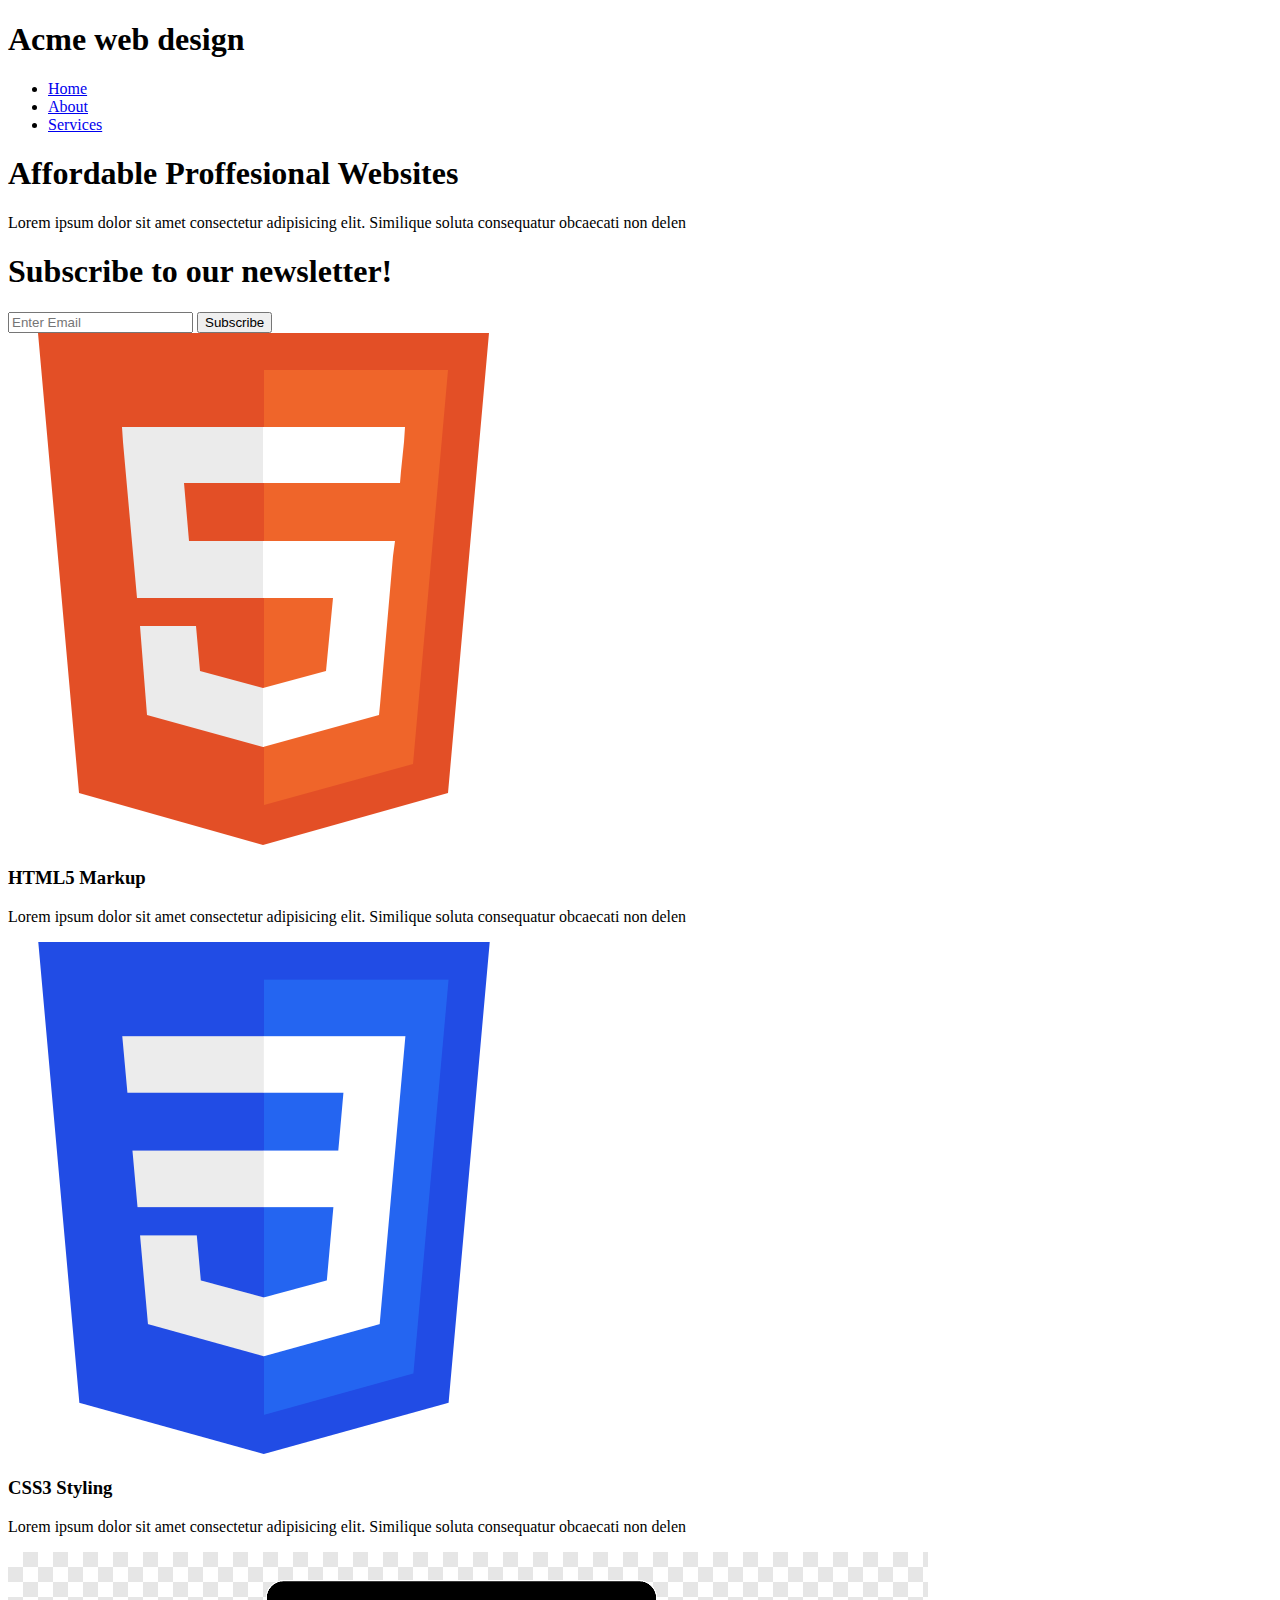
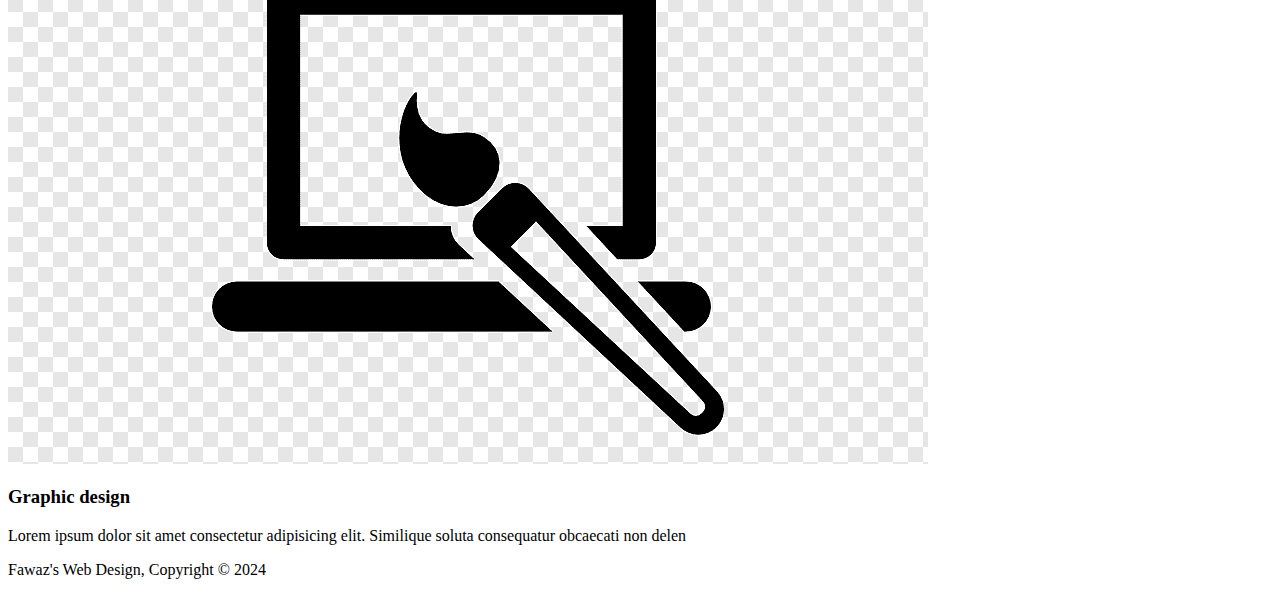
==== index.html @ 9e69a592 "first commit" ====
<!DOCTYPE html>
<html>
    <head>
        <meta charset="utf-8">
        <meta name="viewport" content="width=device-width">
        <title>Hack me web design | welcome</title>
        <link rel="stylesheet" href="./css/style.css">
    </head>
    <body>
        <header>
          <div class="container">
            <div id="branding">
             <h1>Acme web design</h1>
            </div>
            <nav>
             <ul>
              <li><a href="index.html">Home</a></li>
              <li><a href="about.html">About</a></li>
              <li><a href="services.html">Services</a></li>
             </ul>
            </nav>
          </div>
        </header>

        <section id="showcase">
            <div class="container">
             <h1>Affordable Proffesional Websites</h1>
             <p>Lorem ipsum dolor sit amet consectetur adipisicing elit. Similique soluta consequatur obcaecati non delen</p>
            </div>
        </section>

        <section id="newsletter">
         <div class="container">
          <h1>Subscribe to our newsletter!</h1>
          <form>
           <input type="email" placeholder="Enter Email">
           <button type="submit" class="button_1">Subscribe</button>
          </form>
         </div>
        </section>

        <section id="boxes">
            <div class="container">
                <div class="box">
                  <img src="./img/HTML5_Badge.png">
                  <h3>HTML5 Markup</h3>
                  <p>Lorem ipsum dolor sit amet consectetur adipisicing elit. Similique soluta consequatur obcaecati non delen</p>
                </div>
                <div class="box">
                  <img src="./img/CSS3_logo.png">
                  <h3>CSS3 Styling</h3>
                  <p>Lorem ipsum dolor sit amet consectetur adipisicing elit. Similique soluta consequatur obcaecati non delen</p>
                </div>
                <div class="box">
                    <img src="./img/digital-logo.png">
                  <h3>Graphic design</h3>
                  <p>Lorem ipsum dolor sit amet consectetur adipisicing elit. Similique soluta consequatur obcaecati non delen</p>
                 </div>
            </div>
        </section>

        <footer>
            <p>Fawaz's Web Design, Copyright &copy; 2024</p>
        </footer>
    </body>
</html>
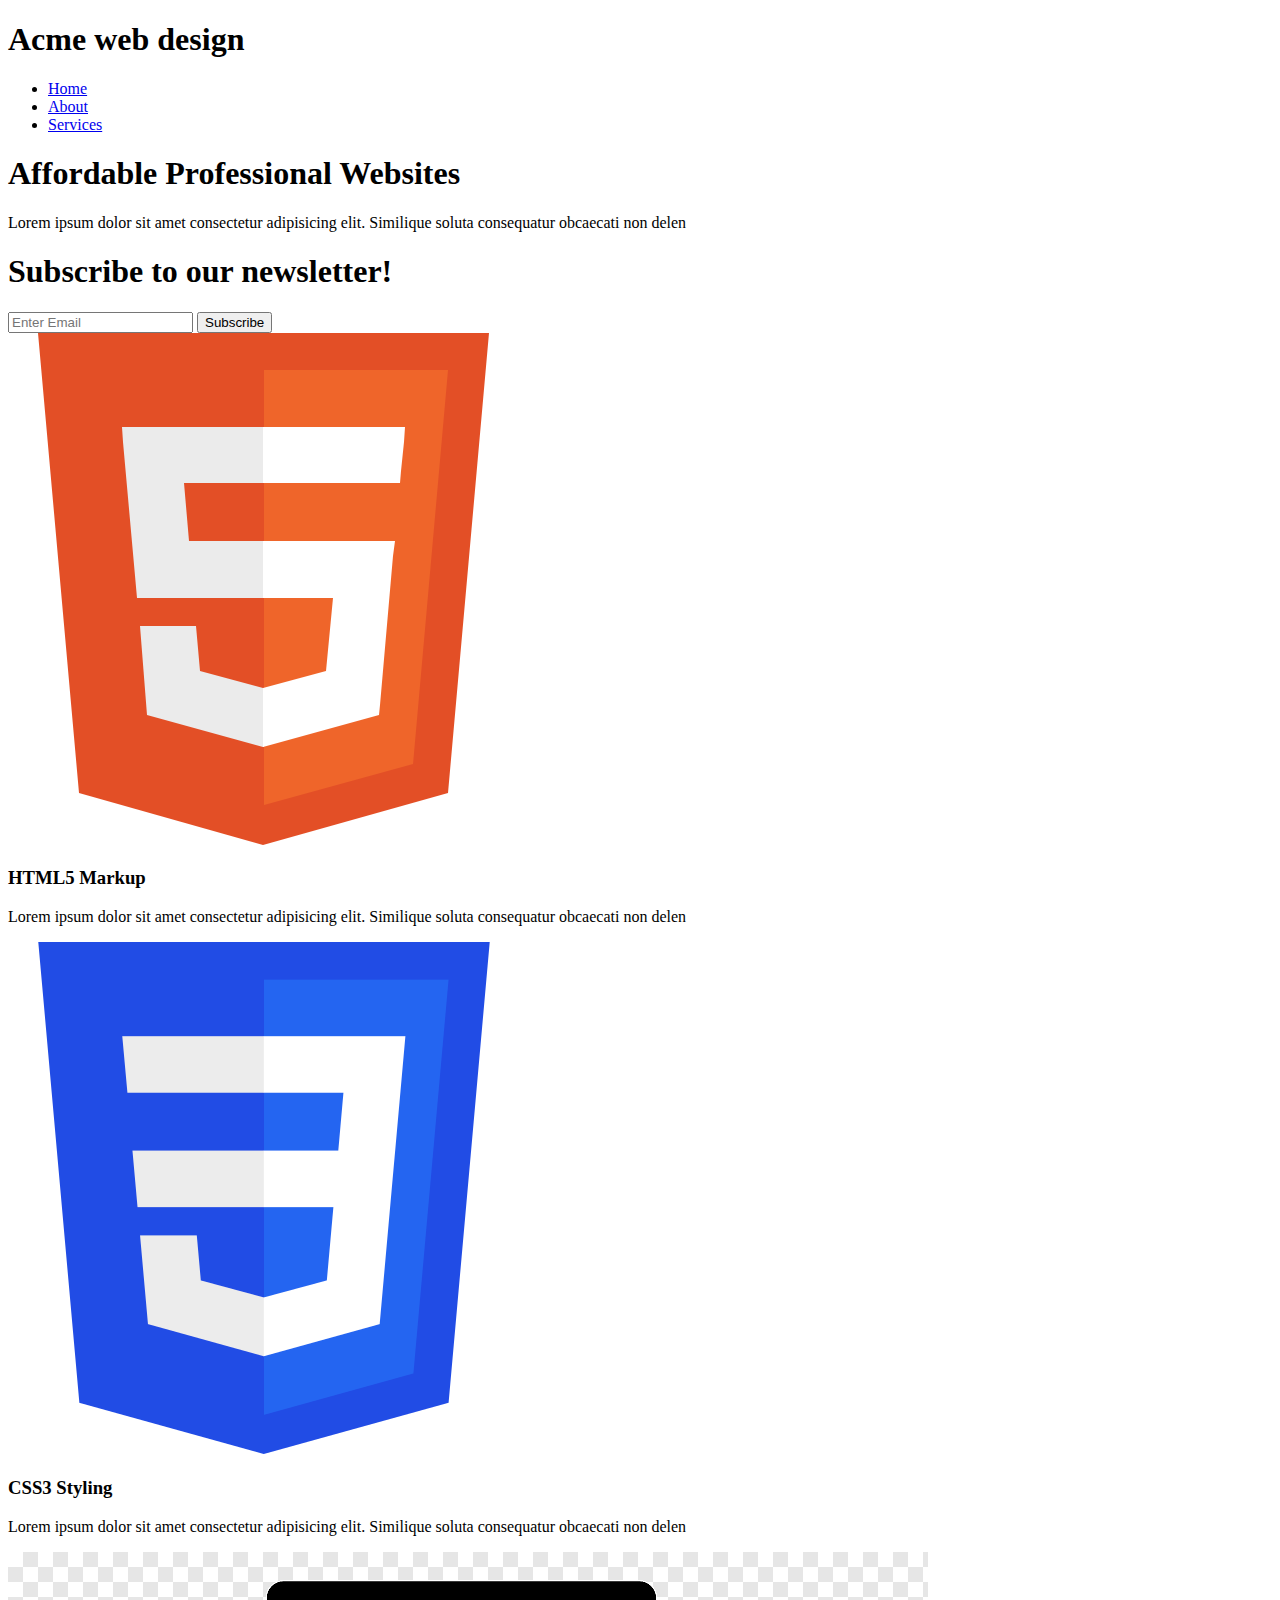
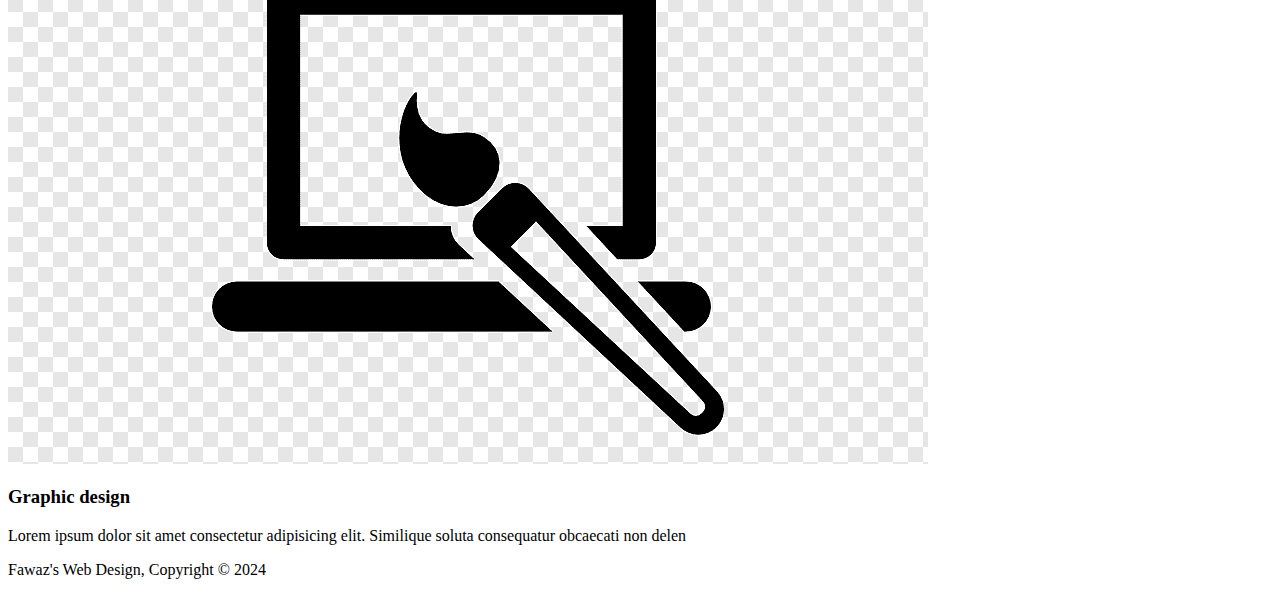
==== commit 2d630e96: "added absolute position to the container" ====
--- a/index.html
+++ b/index.html
@@ -24,7 +24,7 @@
 
         <section id="showcase">
             <div class="container">
-             <h1>Affordable Proffesional Websites</h1>
+             <h1>Affordable Professional Websites</h1>
              <p>Lorem ipsum dolor sit amet consectetur adipisicing elit. Similique soluta consequatur obcaecati non delen</p>
             </div>
         </section>
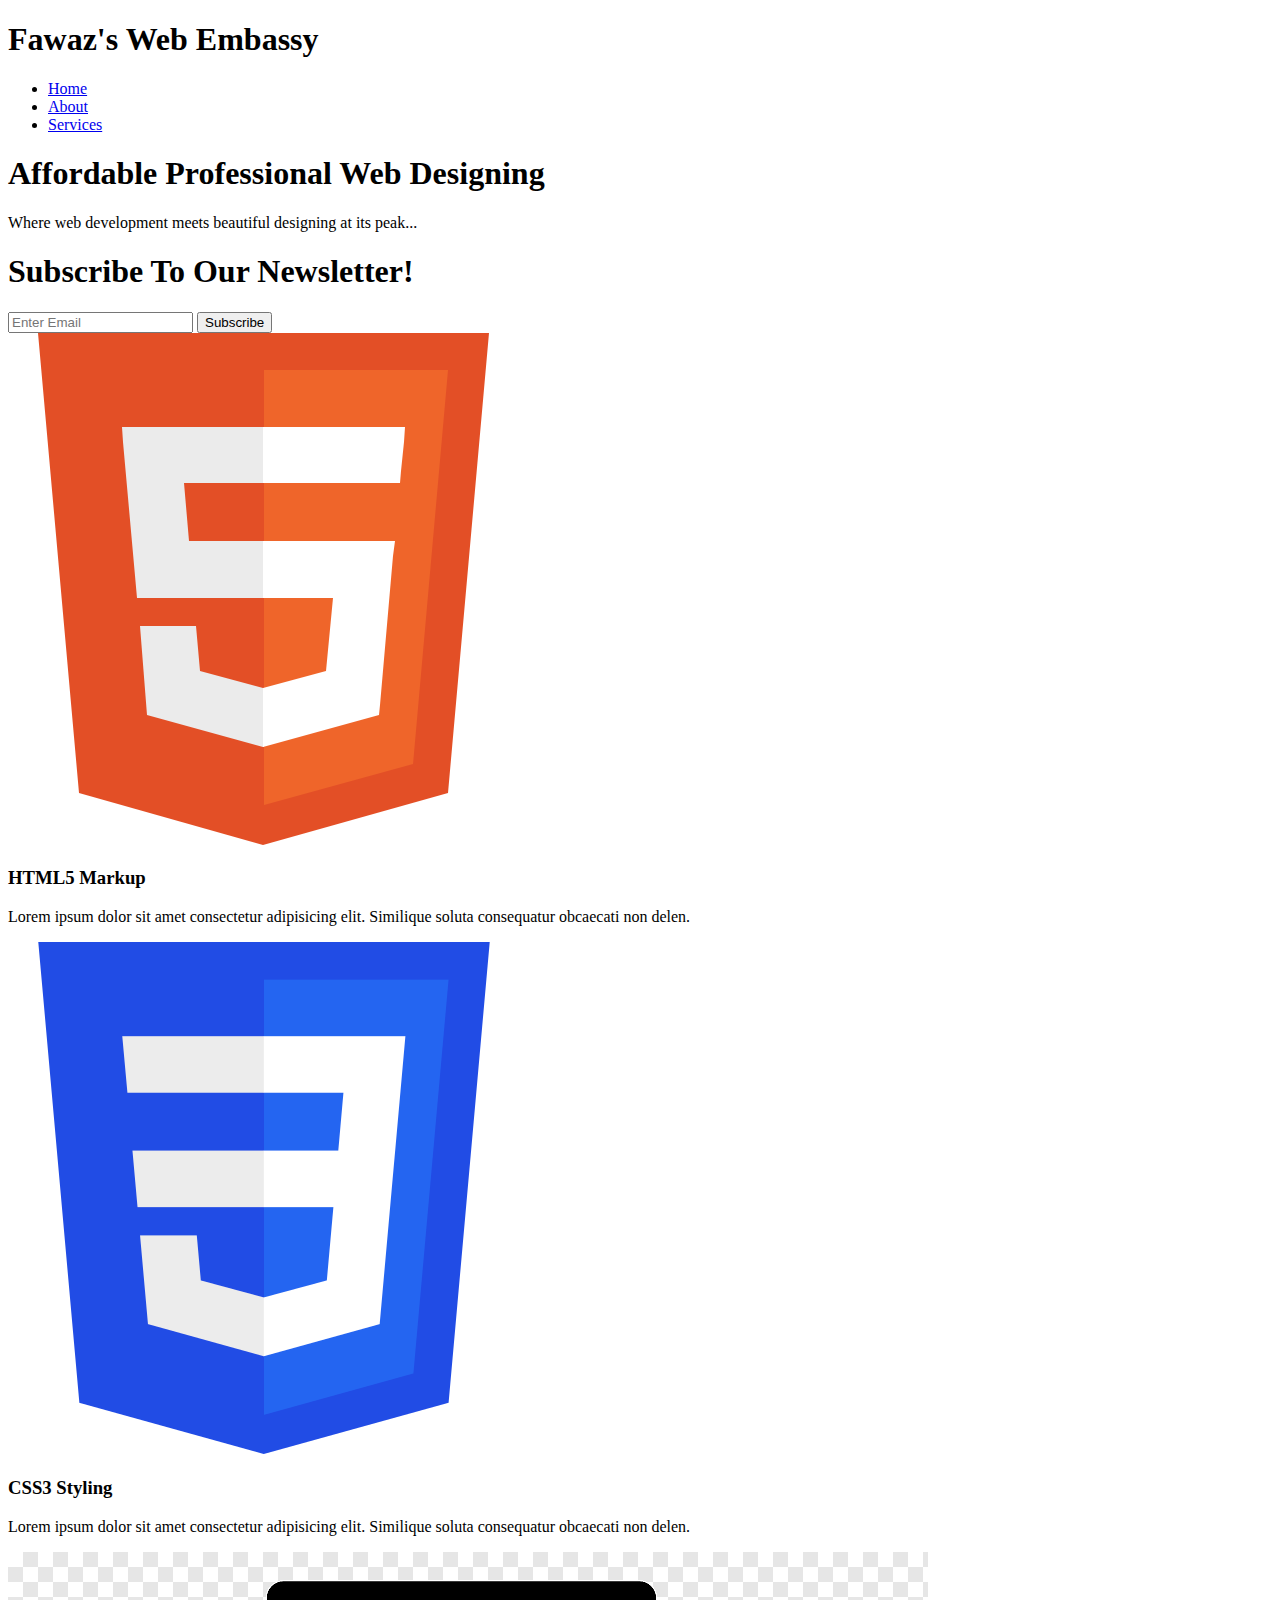
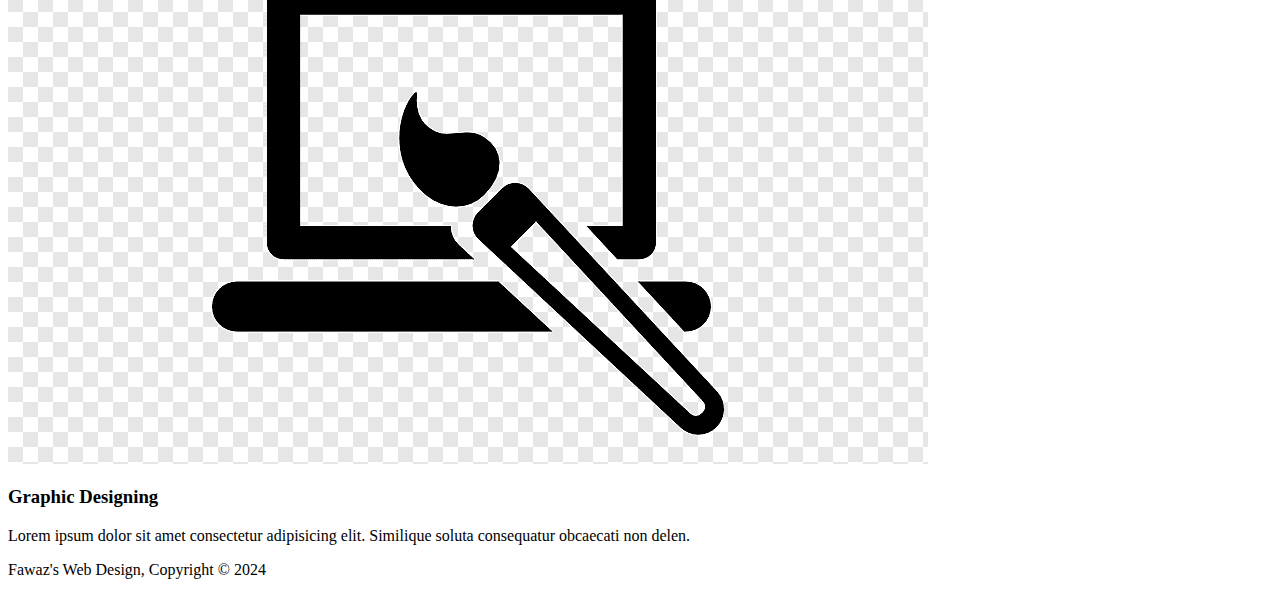
==== commit 8e4291b1: "made some huge changes I cant remember" ====
--- a/index.html
+++ b/index.html
@@ -10,11 +10,11 @@
         <header>
           <div class="container">
             <div id="branding">
-             <h1>Acme web design</h1>
+             <h1><span class="highlight">Fawaz's</span> Web Embassy</h1>
             </div>
             <nav>
              <ul>
-              <li><a href="index.html">Home</a></li>
+              <li class="current"><a href="index.html">Home</a></li>
               <li><a href="about.html">About</a></li>
               <li><a href="services.html">Services</a></li>
              </ul>
@@ -24,14 +24,14 @@
 
         <section id="showcase">
             <div class="container">
-             <h1>Affordable Professional Websites</h1>
-             <p>Lorem ipsum dolor sit amet consectetur adipisicing elit. Similique soluta consequatur obcaecati non delen</p>
+             <h1>Affordable Professional Web Designing</h1>
+             <p>Where web development meets beautiful designing at its peak... </p>
             </div>
         </section>
 
         <section id="newsletter">
          <div class="container">
-          <h1>Subscribe to our newsletter!</h1>
+          <h1>Subscribe To Our Newsletter!</h1>
           <form>
            <input type="email" placeholder="Enter Email">
            <button type="submit" class="button_1">Subscribe</button>
@@ -42,25 +42,31 @@
         <section id="boxes">
             <div class="container">
                 <div class="box">
-                  <img src="./img/HTML5_Badge.png">
+                  <img class="box_1"  src="./img/HTML5_Badge.png">
                   <h3>HTML5 Markup</h3>
-                  <p>Lorem ipsum dolor sit amet consectetur adipisicing elit. Similique soluta consequatur obcaecati non delen</p>
+                  <p>Lorem ipsum dolor sit amet consectetur adipisicing elit. Similique soluta consequatur obcaecati non delen.</p>
                 </div>
                 <div class="box">
-                  <img src="./img/CSS3_logo.png">
+                  <img class="box_1" src="./img/CSS3_logo.png">
                   <h3>CSS3 Styling</h3>
-                  <p>Lorem ipsum dolor sit amet consectetur adipisicing elit. Similique soluta consequatur obcaecati non delen</p>
+                  <p>Lorem ipsum dolor sit amet consectetur adipisicing elit. Similique soluta consequatur obcaecati non delen.</p>
                 </div>
                 <div class="box">
-                    <img src="./img/digital-logo.png">
-                  <h3>Graphic design</h3>
-                  <p>Lorem ipsum dolor sit amet consectetur adipisicing elit. Similique soluta consequatur obcaecati non delen</p>
+                    <img class="box_1" src="./img/digital-logo.png">
+                  <h3>Graphic Designing</h3>
+                  <p>Lorem ipsum dolor sit amet consectetur adipisicing elit. Similique soluta consequatur obcaecati non delen.</p>
                  </div>
             </div>
         </section>
 
         <footer>
-            <p>Fawaz's Web Design, Copyright &copy; 2024</p>
-        </footer>
+          <p>Fawaz's Web Design, Copyright &copy; 2024</p>
+      </footer>
+      <script src="./scripts/main.js">
+        
+      </script>
     </body>
-</html>+</html>
+
+
+
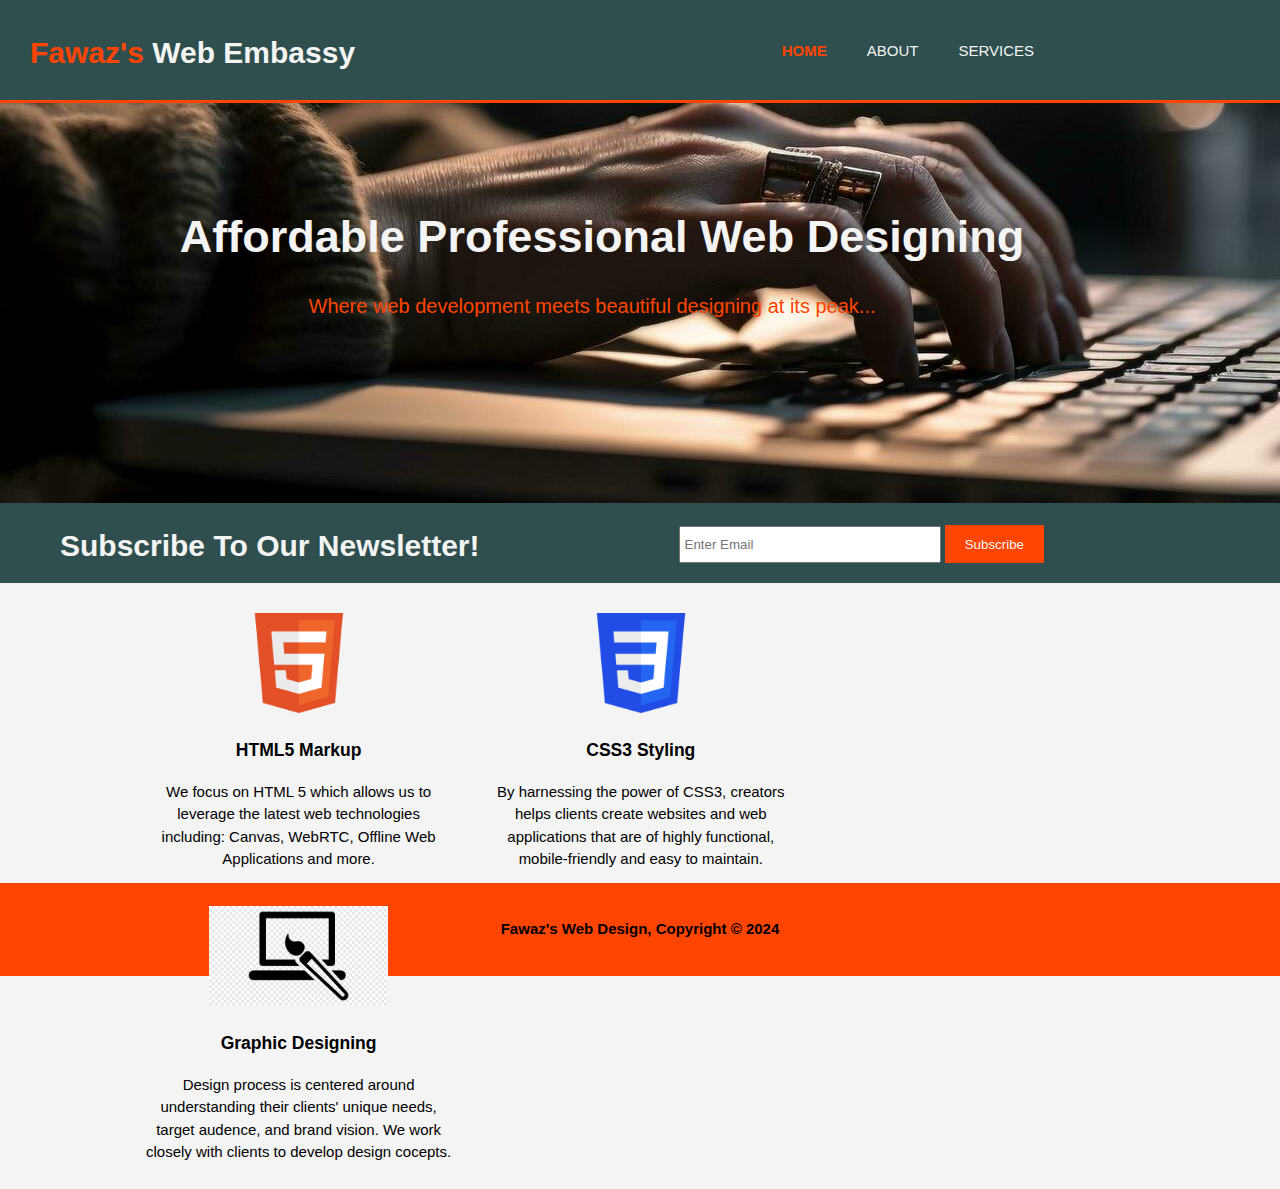
==== commit c98a8427: "Merge" ====
--- a/index.html
+++ b/index.html
@@ -44,17 +44,17 @@
                 <div class="box">
                   <img class="box_1"  src="./img/HTML5_Badge.png">
                   <h3>HTML5 Markup</h3>
-                  <p>Lorem ipsum dolor sit amet consectetur adipisicing elit. Similique soluta consequatur obcaecati non delen.</p>
+                  <p>We focus on HTML 5 which allows us to leverage the latest web technologies including: Canvas, WebRTC, Offline Web Applications and more.</p>
                 </div>
                 <div class="box">
                   <img class="box_1" src="./img/CSS3_logo.png">
                   <h3>CSS3 Styling</h3>
-                  <p>Lorem ipsum dolor sit amet consectetur adipisicing elit. Similique soluta consequatur obcaecati non delen.</p>
+                  <p>By harnessing the power of CSS3, creators helps clients create websites and web applications that are of highly functional, mobile-friendly and easy to maintain. </p>
                 </div>
                 <div class="box">
                     <img class="box_1" src="./img/digital-logo.png">
                   <h3>Graphic Designing</h3>
-                  <p>Lorem ipsum dolor sit amet consectetur adipisicing elit. Similique soluta consequatur obcaecati non delen.</p>
+                  <p>Design process is centered around understanding their clients' unique needs, target audence, and brand vision. We work closely with clients to develop design cocepts.</p>
                  </div>
             </div>
         </section>
@@ -62,9 +62,6 @@
         <footer>
           <p>Fawaz's Web Design, Copyright &copy; 2024</p>
       </footer>
-      <script src="./scripts/main.js">
-        
-      </script>
     </body>
 </html>
 
--- a/css/style.css
+++ b/css/style.css
@@ -0,0 +1,259 @@
+body{
+ font-family: Arial, Helvetica, sans-serif;
+ font-size:15px;
+ line-height:1.5;
+ padding: 0; 
+ margin:0;
+ background-color:#f4f4f4;
+}
+
+/* Global */
+.container{
+    width:80%;
+    margin:auto;
+    overflow:hidden;
+    position:absolute;
+}
+
+ul{
+  margin:0;
+  padding:0;
+}
+
+.button_1{
+  height: 38px;
+  background: orangered;
+  border: 0;
+  padding-left: 20px; 
+  padding-right: 20px;
+  color: #f4f4f4;
+
+}
+
+.dark{
+  padding: 15px;
+  background: darkslategray;
+  color: #f4f4f4;
+  margin-top: 10px;
+  margin-bottom: 10px;
+}
+/* header */
+header{
+  background: darkslategrey ;
+  color: #f4f4f4;
+  padding-top:30px;
+  padding-left: 30px;
+  min-height:70px;
+  border-bottom: orangered 3px solid;
+}
+
+header a{
+  color: #f4f4f4;
+  text-decoration: none;
+  text-transform: uppercase;
+  font-size: 15px;
+}
+
+
+header li{
+    float: left;
+    display:inline;
+    padding:0 20px 0 20px;
+}
+
+header #branding{
+  float:left;
+  
+}
+
+header #branding h1{
+  margin:0;
+}
+
+header nav{
+  float: right;
+  margin-top:10px;
+}
+
+header .highlight, header .current a{
+  color: orangered;
+  font-weight: bold;
+}
+
+header a:hover{
+  color: black;
+  font-weight: bold;
+}
+
+/* Showcase */
+
+#showcase{
+  min-height: 400px;
+  background:url('../img/showcases.jpg') no-repeat 0 -400px;
+  text-align: center;
+  padding-left: 80px;
+  color: #f4f4f4;
+} 
+
+#showcase h1{
+  margin-top: 100px;
+  padding-left: 20px;
+  font-size:45px;
+  margin-bottom:10px;
+}
+
+#showcase p{
+  font-size: 20px;
+  color: orangered;
+}
+
+/* Newsletter */
+
+#newsletter{
+  padding: 20px;
+  padding-bottom: 60px;
+  color: #f4f4f4;
+  background: darkslategray;
+}
+
+#newsletter h1{
+  float: left;
+  margin-top: 0.1px;
+  padding-left: 40px;
+  
+}
+
+#newsletter form{
+  float: right;
+  margin-top:2px;
+  padding-left: 80px;
+}
+
+#newsletter input[type="email"]{
+  padding: 4px;
+  height: 25px;
+  width: 250px;
+}
+
+/* Boxes */
+#boxes{
+  margin-top: 20px;
+  padding-left: 120px;
+}
+
+#boxes .box{
+  float: left;
+  text-align: center;
+  width: 30%;
+  padding: 10px;
+  padding-left:25px;
+}
+
+.box_1{
+height: 100px;
+}
+
+.about-us, .what, .send{
+  color: orangered;
+}
+
+/* sidebar */
+#sidebar{
+  float: right;
+  width: 40%;
+  margin-top: 10px;
+  padding: 20px;
+}
+
+#sidebar .review input, #sidebar .review textarea{
+  width: 350px;
+  padding:5px;
+}
+
+
+/* main-col */
+article#main-col{
+  float: left;
+  width:65%;
+  padding:17px;
+}
+
+ /* Services */
+
+
+ ul#services li{
+  list-style: none;
+  padding:5px;
+  border:#cccccc solid 1px;
+  margin-bottom:5px;
+  background: lightgray;
+
+ }
+ 
+ .sevices {
+  margin-top:none;
+ color:orangered;
+ }
+
+/* Footer */
+footer{
+  padding:20px;
+  font-weight:bold;
+  margin-top:300px;
+  text-align: center;
+  color: black;
+  background: orangered;
+}
+
+.footer_3{
+  margin-top:550px;
+}
+
+/* Media queries */
+
+@media(max-width:768px){
+   header #branding,
+   header nav,
+   header nav li, 
+   #newsletter h1,
+   #newsletter form,
+   #boxes .box{
+    float: none;
+    text-align: center;
+    width: 100%;
+   }
+  
+  
+header{
+  padding-bottom:20px;
+}
+
+#showcase h1{
+  margin-top:40px;
+}
+
+#newsletter{
+  padding-bottom: 100px;
+}
+
+#newsletter form{
+  padding-left: 41px;
+}
+
+footer{
+  margin-top: 750px;
+}
+
+#boxes{
+  padding-left:25px;
+  }
+
+  .footer_3{
+    margin-top:750px;
+  }
+
+  #sidebar .review input, #sidebar .review textarea{
+    width: 150px;
+    padding:5px;
+  }
+}